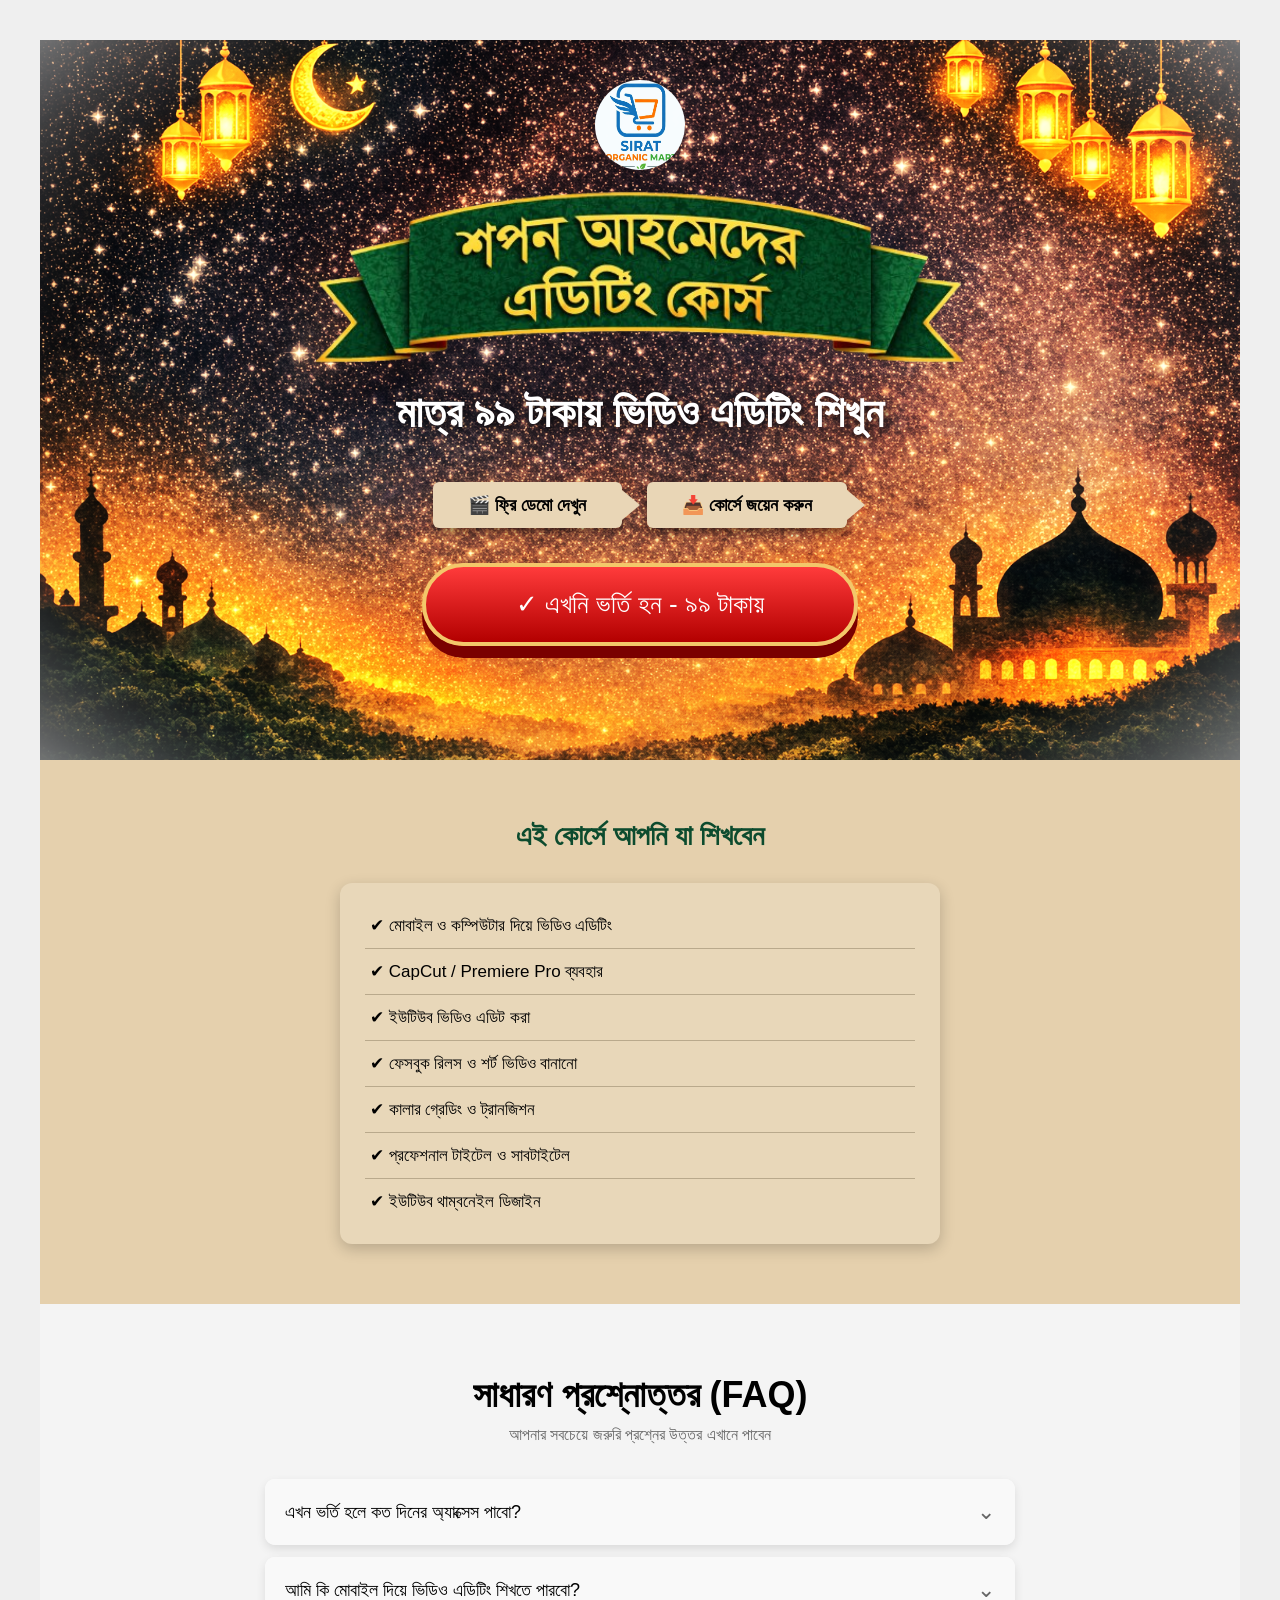
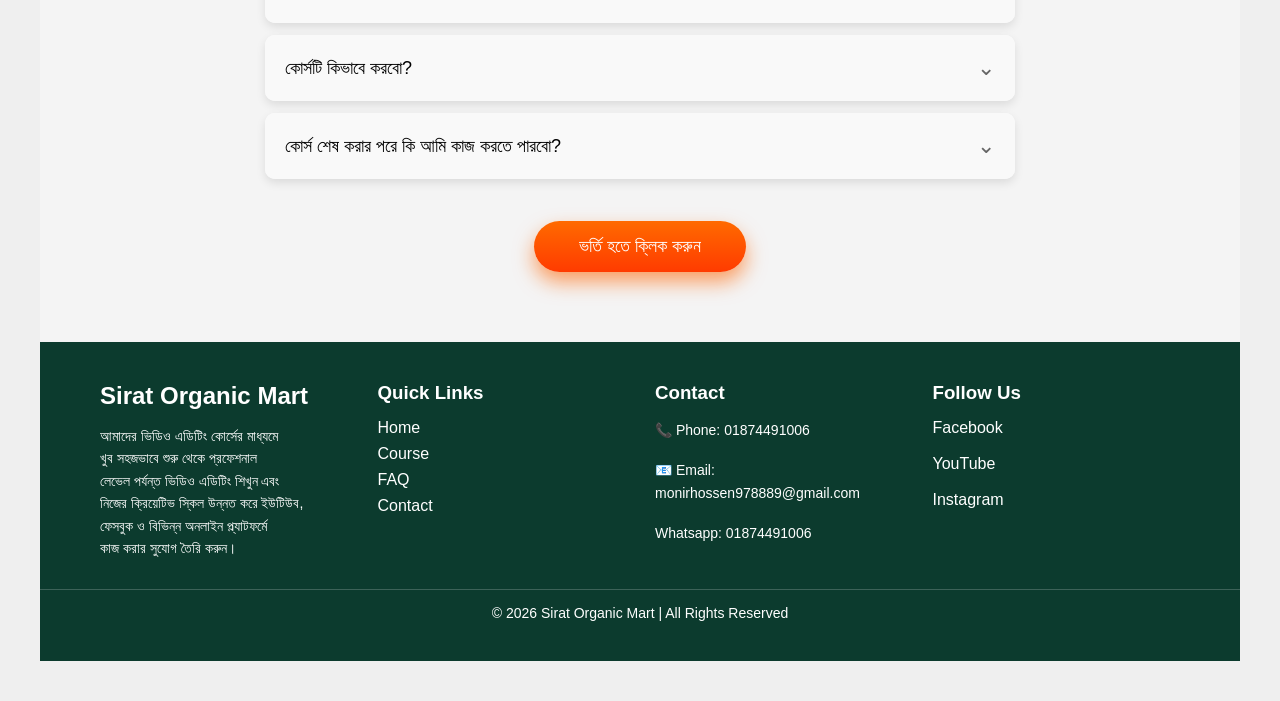
==== index.html @ 99664572 "first commit" ====
<!DOCTYPE html>
<html lang="bn">
<head>

<meta charset="UTF-8">
<meta name="viewport" content="width=device-width, initial-scale=1.0">

<title>Ramadan Offer</title>

<link rel="stylesheet" href="style.css">

<link rel="stylesheet" href="payment.css">
</head>

<body>

<section class="hero">

<div class="logo">
<img src="Sirat.png">
</div>

<div class="banner">
<img src="image-removebg-preview.png">
</div>

<h1 class="offer">
মাত্র ৯৯ টাকায় ভিডিও এডিটিং শিখুন
</h1>

<div class="features">

<div class="box">
🎬 ফ্রি ডেমো দেখুন
</div>

<a href="payment.html" class="box">
📥 কোর্সে জয়েন করুন
</a>

</div>

<a href="payment.html">
<button class="join">
✓ এখনি ভর্তি হন - ৯৯ টাকায়
</button>
</a>

</section>

<section class="gift">

<h2>
এই কোর্সে আপনি যা শিখবেন
</h2>

<div class="gift-box">

<ul>

<li>✔ মোবাইল ও কম্পিউটার দিয়ে ভিডিও এডিটিং</li>

<li>✔ CapCut / Premiere Pro ব্যবহার</li>

<li>✔ ইউটিউব ভিডিও এডিট করা</li>

<li>✔ ফেসবুক রিলস ও শর্ট ভিডিও বানানো</li>

<li>✔ কালার গ্রেডিং ও ট্রানজিশন</li>

<li>✔ প্রফেশনাল টাইটেল ও সাবটাইটেল</li>

<li>✔ ইউটিউব থাম্বনেইল ডিজাইন</li>

</ul>

</div>

</section>

<section class="faq">

<h2>সাধারণ প্রশ্নোত্তর (FAQ)</h2>
<p>আপনার সবচেয়ে জরুরি প্রশ্নের উত্তর এখানে পাবেন</p>

<div class="faq-box">

<div class="faq-item">

<div class="faq-question">
এখন ভর্তি হলে কত দিনের অ্যাক্সেস পাবো?
<span>⌄</span>
</div>

<div class="faq-answer">
তুমি যেদিন ভর্তি হবে সেদিন থেকে ৩০ দিনের সম্পূর্ণ কোর্স এক্সেস পাবে।
</div>

</div>


<div class="faq-item">

<div class="faq-question">
আমি কি মোবাইল দিয়ে ভিডিও এডিটিং শিখতে পারবো?
<span>⌄</span>
</div>

<div class="faq-answer">
হ্যাঁ, এই কোর্সে মোবাইল এবং কম্পিউটার দুইভাবেই ভিডিও এডিটিং শেখানো হবে।
</div>

</div>


<div class="faq-item">

<div class="faq-question">
কোর্সটি কিভাবে করবো?
<span>⌄</span>
</div>

<div class="faq-answer">
ভর্তি হওয়ার পর তোমাকে ভিডিও ক্লাস দেওয়া হবে, যেগুলো দেখে ধাপে ধাপে ভিডিও এডিটিং শিখতে পারবে।
</div>

</div>


<div class="faq-item">

<div class="faq-question">
কোর্স শেষ করার পরে কি আমি কাজ করতে পারবো?
<span>⌄</span>
</div>

<div class="faq-answer">
হ্যাঁ, কোর্স শেষে তুমি ইউটিউব ভিডিও, ফেসবুক রিলস এবং ক্লায়েন্টের ভিডিও এডিটিং করতে পারবে।
</div>

</div>

</div>

<a href="payment.html">
<button class="faq-btn">ভর্তি হতে ক্লিক করুন</button>
</a>

</section>

<footer class="footer">
  <div class="footer-container">

    <div class="footer-box">
      <h2>Sirat Organic Mart</h2>
      <p>আমাদের ভিডিও এডিটিং কোর্সের মাধ্যমে <br> খুব সহজভাবে শুরু থেকে প্রফেশনাল   <br>লেভেল পর্যন্ত ভিডিও এডিটিং শিখুন এবং <br> নিজের ক্রিয়েটিভ স্কিল উন্নত করে ইউটিউব, <br>ফেসবুক ও বিভিন্ন অনলাইন প্ল্যাটফর্মে <br>কাজ করার সুযোগ তৈরি করুন।</p>
    </div>

    <div class="footer-box">
      <h3>Quick Links</h3>
      <ul>
        <li><a href="#">Home</a></li>
        <li><a href="#">Course</a></li>
        <li><a href="#">FAQ</a></li>
        <li><a href="#">Contact</a></li>
      </ul>
    </div>

    <div class="footer-box">
      <h3>Contact</h3>
      <p>📞 Phone: 01874491006</p>
      <br>
      <p>📧 Email: monirhossen978889@gmail.com</p>
      <br>
      <p>Whatsapp: 01874491006</p>
    </div>

    <div class="footer-box">
      <h3>Follow Us</h3>
      <a href="#">Facebook</a><br>
      <br>
      <a href="#">YouTube</a><br>
      <br>
      <a href="#">Instagram</a>
    </div>

  </div>

  <div class="footer-bottom">
    <p>© 2026 Sirat Organic Mart | All Rights Reserved</p>
  </div>
</footer> 

</body>
<script>

document.querySelectorAll(".faq-question").forEach(question => {

question.addEventListener("click", () => {

const item = question.parentElement;

item.classList.toggle("active");

});

});

</script>
</html>
---- style.css ----
*{
margin:0;
padding:0;
box-sizing:border-box;
}

body{
font-family:sans-serif;
background:#d8c5a6;
}

/* HERO SECTION */

.hero{

height:720px;

background-image:url("ChatGPT\ Image\ Mar\ 10\,\ 2026\,\ 05_24_57\ PM.png");

background-size:cover;
background-position:center;

display:flex;
flex-direction:column;
align-items:center;

text-align:center;

padding-top:40px;

}

/* LOGO */

.logo img{

width:90px;
height:90px;

border-radius:50%;

margin-bottom:15px;

}

/* BANNER */

.banner img{

width:720px;
max-width:90%;

margin-bottom:20px;

}

/* OFFER TEXT */

.offer{

font-size:42px;

color:#ffffff;

font-weight:bold;

text-shadow:2px 2px 10px rgba(0,0,0,0.8);

margin-bottom:25px;

}

/* FEATURE BOX */

.features{
display:flex;
justify-content:center;
gap:25px;
margin-top:20px;
}

.box{
background:#e9d6b6;
padding:12px 35px;
border-radius:6px;
font-weight:600;
font-size:18px;
position:relative;
box-shadow:0 5px 10px rgba(0,0,0,0.4);
text-decoration:none;
color:black;
}

/* arrow effect */

.box::after{
content:"";
position:absolute;
right:-18px;
top:50%;
transform:translateY(-50%);
border-top:15px solid transparent;
border-bottom:15px solid transparent;
border-left:18px solid #e9d6b6;
}

.join{
margin-top:35px;
background:linear-gradient(#ff3b3b,#b30000);
color:white;
border:4px solid #f3c76a;
padding:22px 90px;
font-size:26px;
border-radius:60px;
box-shadow:0 12px 0 #7a0000;
cursor:pointer;

transition:0.2s;
}

.join:hover{
transform:translateY(-4px);
box-shadow:0 16px 0 #7a0000;
}

.join:active{
transform:translateY(6px);
box-shadow:0 4px 0 #7a0000;
}
.gift{

background:#e5d0ad;

padding:60px 20px;

text-align:center;

}

.gift h2{

color:#0c4b2e;

font-size:28px;

margin-bottom:30px;

}

.gift-box{

max-width:600px;

margin:auto;

background:#e8d7b9;

padding:20px 25px;

border-radius:12px;

box-shadow:0 5px 15px rgba(0,0,0,0.2);

}

.gift-box ul{

list-style:none;

text-align:left;

}

.gift-box li{

padding:12px 5px;

border-bottom:1px solid #b9a98c;

font-size:17px;

}

.gift-box li:last-child{

border-bottom:none;

}
.faq{
background:#f4f4f4;
padding:70px 20px;
text-align:center;
}

.faq h2{
font-size:36px;
margin-bottom:10px;
}

.faq p{
color:#666;
margin-bottom:35px;
}

.faq-box{
max-width:750px;
margin:auto;
}

.faq-item{
background:white;
margin-bottom:12px;
border-radius:10px;
overflow:hidden;
box-shadow:0 4px 10px rgba(0,0,0,0.1);
}

.faq-question{
display:flex;
justify-content:space-between;
align-items:center;
padding:20px;
font-size:18px;
cursor:pointer;
background:#f9f9f9;
}

.faq-question span{
font-size:22px;
color:#666;
}

.faq-answer{
display:none;
padding:18px;
font-size:16px;
color:#444;
background:white;
border-top:1px solid #eee;
}

.faq-item.active .faq-answer{
display:block;
}

.faq-btn{
margin-top:30px;
background:linear-gradient(#ff6a00,#ff3b00);
border:none;
color:white;
padding:15px 45px;
font-size:18px;
border-radius:40px;
cursor:pointer;
box-shadow:0 6px 12px rgba(0,0,0,0.2);
}

.footer{
    background:#0c3b2e;
    color:white;
    padding:40px 0;
}

.footer-container{
    width:90%;
    margin:auto;
    display:grid;
    grid-template-columns:repeat(auto-fit,minmax(200px,1fr));
    gap:30px;
}

.footer-box h2,
.footer-box h3{
    margin-bottom:15px;
}

.footer-box p{
    font-size:14px;
    line-height:1.6;
}

.footer-box ul{
    list-style:none;
    padding:0;
}

.footer-box ul li{
    margin-bottom:8px;
}

.footer-box a{
    color:white;
    text-decoration:none;
}

.footer-box a:hover{
    color:#f9a826;
}

.footer-bottom{
    text-align:center;
    margin-top:30px;
    border-top:1px solid rgba(255,255,255,0.2);
    padding-top:15px;
    font-size:14px;
}
button, .box{

transition:0.2s;
cursor:pointer;

}
.faq-btn{
margin-top:30px;
background:linear-gradient(#ff6a00,#ff3b00);
border:none;
color:white;
padding:15px 45px;
font-size:18px;
border-radius:40px;
cursor:pointer;

box-shadow:0 10px 20px rgba(255,100,0,0.6);

transition:0.2s;
}

.faq-btn:hover{
transform:translateY(-4px);
box-shadow:0 15px 30px rgba(255,100,0,0.8);
}

.faq-btn:active{
transform:translateY(4px);
}

/* hover করলে উপরে উঠবে */

button:hover, .box:hover{

transform:translateY(-4px);

}

/* click করলে চাপা পড়বে */

button:active, .box:active{

transform:translateY(6px);

}
---- payment.css ----
*{
margin:0;
padding:0;
box-sizing:border-box;
font-family:sans-serif;
}

body{
background:#efefef;
padding:40px;
}

/* HEADER */

.header{
background:#0d6b45;
color:white;
padding:20px 30px;
display:flex;
justify-content:space-between;
align-items:center;
max-width:900px;
margin:auto;
border-radius:15px 15px 0 0;
}

.amount h2{
font-size:28px;
}

.amount p{
margin-top:5px;
}

.pay{
background:white;
color:#0d6b45;
padding:4px 8px;
border-radius:6px;
margin-right:5px;
}

/* MAIN BOX */

.container{
max-width:900px;
margin:auto;
background:white;
padding:40px;
border-radius:0 0 15px 15px;
}

/* WARNING */

.warning{
color:red;
font-size:18px;
margin-bottom:30px;
}

/* GRID */

.grid{
display:flex;
gap:40px;
margin-bottom:30px;
}

.left,.right{
flex:1;
}

.small{
font-size:14px;
margin:8px 0;
}

/* WALLET */

.wallet-box{
display:flex;
align-items:center;
gap:10px;
}

.wallet-box input{
flex:1;
padding:12px;
border:1px solid #ddd;
background:#f1f1f1;
border-radius:8px;
}

.copy-btn{
padding:10px 14px;
border:none;
background:#0d6b45;
color:white;
border-radius:8px;
cursor:pointer;
}

/* BKASH */

.bkash{
background:linear-gradient(90deg,#d60087,#c2007f);
color:white;
padding:15px;
border-radius:8px;
text-align:center;
font-weight:bold;
}

/* TRX */

.trx label{
font-size:20px;
font-weight:bold;
}

.trx span{
color:red;
}

.trx input{
width:100%;
padding:14px;
border:2px solid red;
border-radius:8px;
margin-top:10px;
margin-bottom:30px;
}

/* BUTTON */

.confirm{
display:block;
margin:auto;
padding:12px 40px;
font-size:18px;
border-radius:30px;
border:1px solid black;
background:#f4f4f4;
cursor:pointer;
}

/* NOTICE */

.notice{
margin-top:40px;
}

.title{
color:red;
font-weight:bold;
margin-bottom:5px;
}

.text{
color:#777;
}
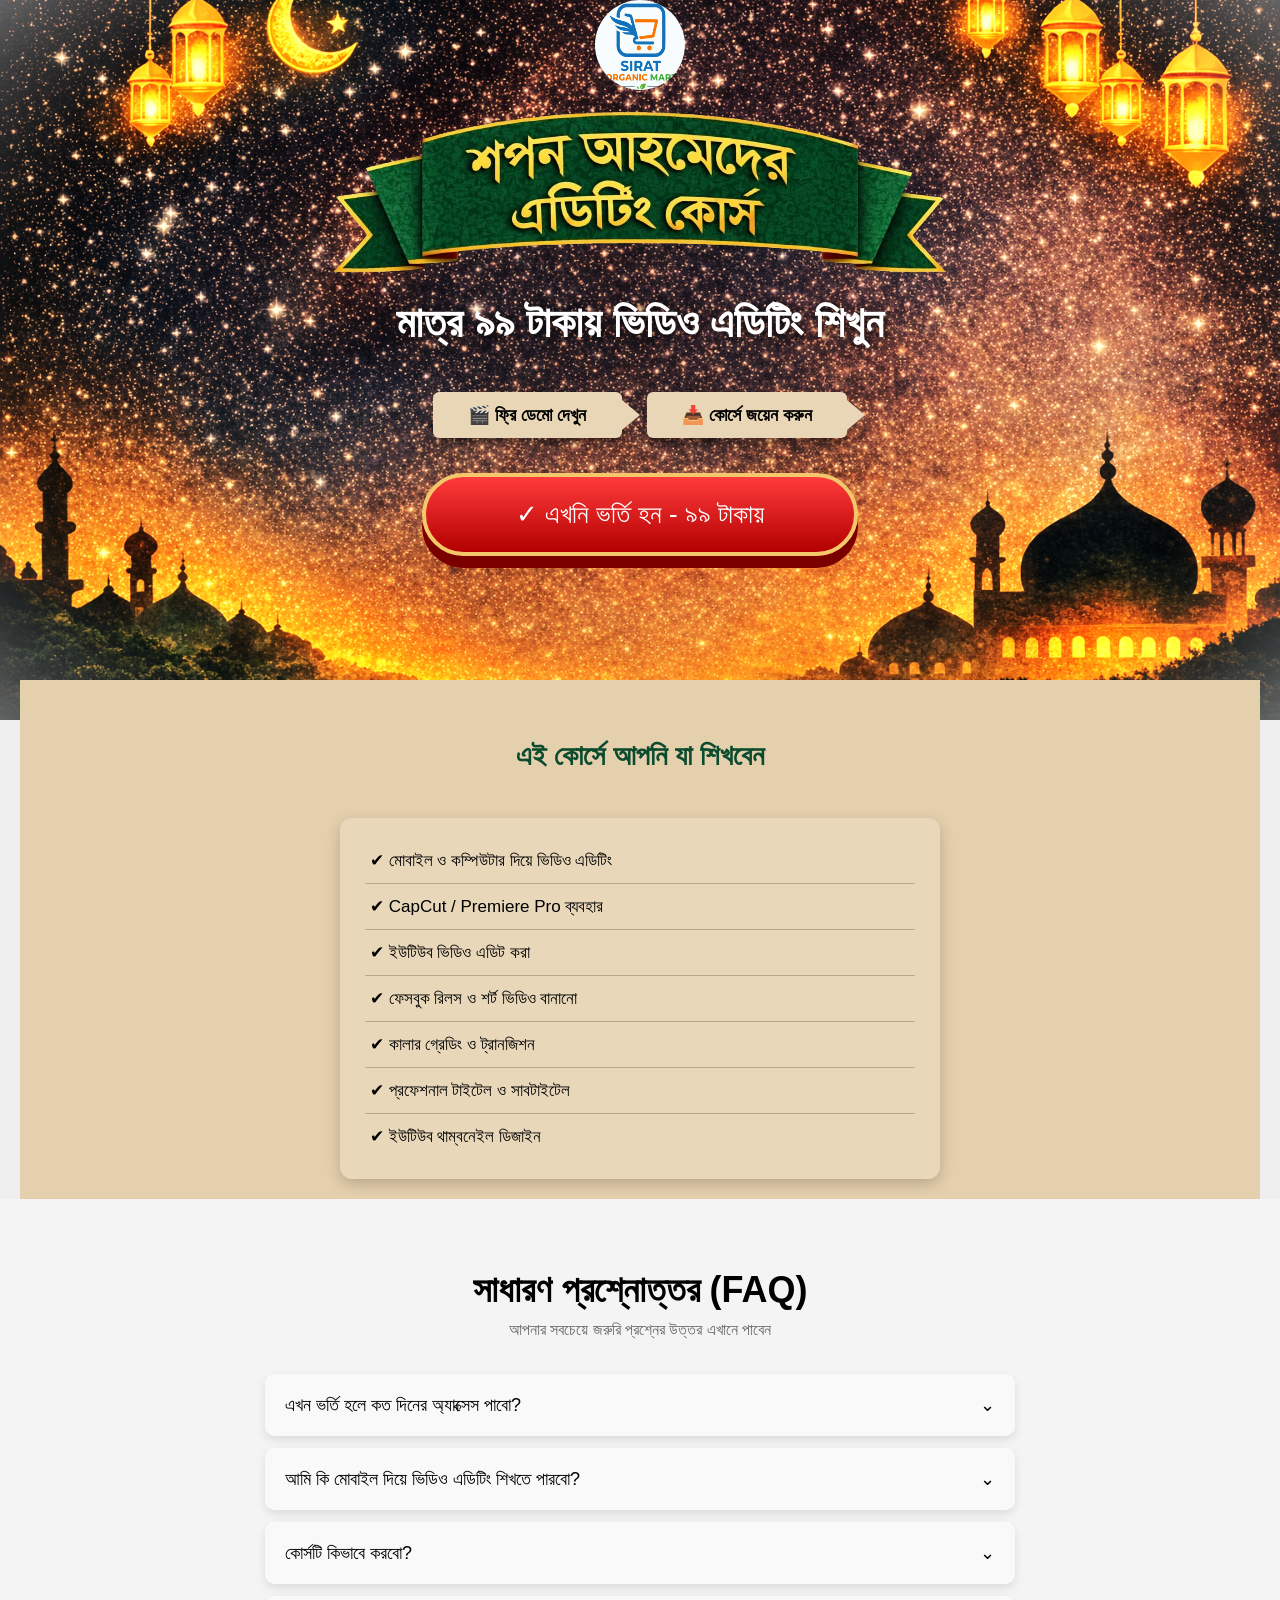
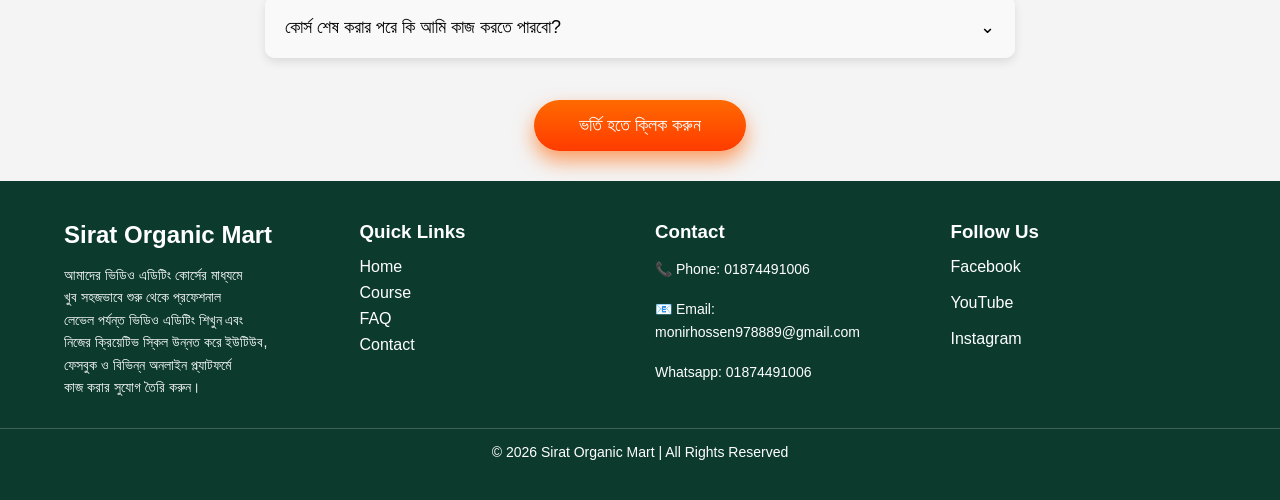
==== commit 7dcb4917: "updet" ====
--- a/index.html
+++ b/index.html
@@ -34,17 +34,15 @@
 🎬 ফ্রি ডেমো দেখুন
 </div>
 
-<a href="payment.html" class="box">
+<div class="box" onclick="goPayment()">
 📥 কোর্সে জয়েন করুন
-</a>
-
-</div>
-
-<a href="payment.html">
-<button class="join">
+</div>
+
+</div>
+
+<button class="join" onclick="goPayment()">
 ✓ এখনি ভর্তি হন - ৯৯ টাকায়
 </button>
-</a>
 
 </section>
 
@@ -73,7 +71,6 @@
 <li>✔ ইউটিউব থাম্বনেইল ডিজাইন</li>
 
 </ul>
-
 </div>
 
 </section>
@@ -142,9 +139,7 @@
 
 </div>
 
-<a href="payment.html">
-<button class="faq-btn">ভর্তি হতে ক্লিক করুন</button>
-</a>
+<button class="faq-btn" onclick="goPayment()">ভর্তি হতে ক্লিক করুন</button>
 
 </section>
 
@@ -190,6 +185,25 @@
     <p>© 2026 Sirat Organic Mart | All Rights Reserved</p>
   </div>
 </footer> 
+<div id="loader" class="loader">
+Loading...
+</div>
+
+<script>
+
+function goPayment(){
+
+document.getElementById("loader").style.display = "flex";
+
+setTimeout(function(){
+
+window.location.href = "payment.html";
+
+},1500);
+
+}
+
+</script>
 
 </body>
 <script>
@@ -207,4 +221,4 @@
 });
 
 </script>
-</html>+</html>
--- a/style.css
+++ b/style.css
@@ -1,82 +1,64 @@
-*{
+* {
+    margin: 0;
+    padding: 0;
+    box-sizing: border-box;
+}
+
+body {
+    margin: 0;
+    padding: 0;
+}
+
+html,body{
+width:100%;
+overflow-x:hidden;
+font-family:sans-serif;
+background:#d8c5a6;
 margin:0;
 padding:0;
-box-sizing:border-box;
-}
-
-body{
-font-family:sans-serif;
-background:#d8c5a6;
-}
-
-/* HERO SECTION */
+}
+
 
 .hero{
-
-height:720px;
-
-background-image:url("ChatGPT\ Image\ Mar\ 10\,\ 2026\,\ 05_24_57\ PM.png");
-
+min-height:720px;
+background-image:url("ChatGPT Image Mar 10, 2026, 05_24_57 PM.png");
 background-size:cover;
 background-position:center;
-
 display:flex;
 flex-direction:column;
 align-items:center;
-
-text-align:center;
-
-padding-top:40px;
-
-}
-
-/* LOGO */
+text-align:center;
+padding:0px;
+margin: -40px;
+}
 
 .logo img{
-
 width:90px;
 height:90px;
-
 border-radius:50%;
-
 margin-bottom:15px;
-
-}
-
-/* BANNER */
+}
 
 .banner img{
-
-width:720px;
-max-width:90%;
-
+width:100%;
+max-width:720px;
 margin-bottom:20px;
-
-}
-
-/* OFFER TEXT */
+}
 
 .offer{
-
 font-size:42px;
-
 color:#ffffff;
-
 font-weight:bold;
-
 text-shadow:2px 2px 10px rgba(0,0,0,0.8);
-
 margin-bottom:25px;
-
-}
-
-/* FEATURE BOX */
+}
 
 .features{
 display:flex;
 justify-content:center;
 gap:25px;
 margin-top:20px;
+flex-wrap:wrap;
 }
 
 .box{
@@ -89,9 +71,8 @@
 box-shadow:0 5px 10px rgba(0,0,0,0.4);
 text-decoration:none;
 color:black;
-}
-
-/* arrow effect */
+cursor:pointer;
+}
 
 .box::after{
 content:"";
@@ -114,7 +95,6 @@
 border-radius:60px;
 box-shadow:0 12px 0 #7a0000;
 cursor:pointer;
-
 transition:0.2s;
 }
 
@@ -127,69 +107,49 @@
 transform:translateY(6px);
 box-shadow:0 4px 0 #7a0000;
 }
+
 .gift{
-
 background:#e5d0ad;
-
 padding:60px 20px;
-
-text-align:center;
-
+text-align:center;
+margin: -20px;
 }
 
 .gift h2{
-
 color:#0c4b2e;
-
 font-size:28px;
-
-margin-bottom:30px;
-
+margin-bottom:45px;
 }
 
 .gift-box{
-
 max-width:600px;
-
 margin:auto;
-
 background:#e8d7b9;
-
 padding:20px 25px;
-
 border-radius:12px;
-
 box-shadow:0 5px 15px rgba(0,0,0,0.2);
-
 }
 
 .gift-box ul{
-
 list-style:none;
-
 text-align:left;
-
 }
 
 .gift-box li{
-
 padding:12px 5px;
-
 border-bottom:1px solid #b9a98c;
-
 font-size:17px;
-
 }
 
 .gift-box li:last-child{
-
 border-bottom:none;
-
-}
+}
+
 .faq{
 background:#f4f4f4;
 padding:70px 20px;
 text-align:center;
+margin: -40px;
 }
 
 .faq h2{
@@ -223,11 +183,6 @@
 font-size:18px;
 cursor:pointer;
 background:#f9f9f9;
-}
-
-.faq-question span{
-font-size:22px;
-color:#666;
 }
 
 .faq-answer{
@@ -252,76 +207,7 @@
 font-size:18px;
 border-radius:40px;
 cursor:pointer;
-box-shadow:0 6px 12px rgba(0,0,0,0.2);
-}
-
-.footer{
-    background:#0c3b2e;
-    color:white;
-    padding:40px 0;
-}
-
-.footer-container{
-    width:90%;
-    margin:auto;
-    display:grid;
-    grid-template-columns:repeat(auto-fit,minmax(200px,1fr));
-    gap:30px;
-}
-
-.footer-box h2,
-.footer-box h3{
-    margin-bottom:15px;
-}
-
-.footer-box p{
-    font-size:14px;
-    line-height:1.6;
-}
-
-.footer-box ul{
-    list-style:none;
-    padding:0;
-}
-
-.footer-box ul li{
-    margin-bottom:8px;
-}
-
-.footer-box a{
-    color:white;
-    text-decoration:none;
-}
-
-.footer-box a:hover{
-    color:#f9a826;
-}
-
-.footer-bottom{
-    text-align:center;
-    margin-top:30px;
-    border-top:1px solid rgba(255,255,255,0.2);
-    padding-top:15px;
-    font-size:14px;
-}
-button, .box{
-
-transition:0.2s;
-cursor:pointer;
-
-}
-.faq-btn{
-margin-top:30px;
-background:linear-gradient(#ff6a00,#ff3b00);
-border:none;
-color:white;
-padding:15px 45px;
-font-size:18px;
-border-radius:40px;
-cursor:pointer;
-
 box-shadow:0 10px 20px rgba(255,100,0,0.6);
-
 transition:0.2s;
 }
 
@@ -334,18 +220,129 @@
 transform:translateY(4px);
 }
 
-/* hover করলে উপরে উঠবে */
-
-button:hover, .box:hover{
-
+.footer{
+background:#0c3b2e;
+color:white;
+padding:40px 0;
+margin: -40px;
+}
+
+.footer-container{
+width:90%;
+margin:auto;
+display:grid;
+grid-template-columns:repeat(auto-fit,minmax(200px,1fr));
+gap:30px;
+}
+
+.footer-box h2,
+.footer-box h3{
+margin-bottom:15px;
+}
+
+.footer-box p{
+font-size:14px;
+line-height:1.6;
+}
+
+.footer-box ul{
+list-style:none;
+padding:0;
+}
+
+.footer-box ul li{
+margin-bottom:8px;
+}
+
+.footer-box a{
+color:white;
+text-decoration:none;
+}
+
+.footer-box a:hover{
+color:#f9a826;
+}
+
+.footer-bottom{
+text-align:center;
+margin-top:30px;
+border-top:1px solid rgba(255,255,255,0.2);
+padding-top:15px;
+font-size:14px;
+}
+
+button,.box{
+transition:0.2s;
+cursor:pointer;
+}
+
+button:hover,.box:hover{
 transform:translateY(-4px);
-
-}
-
-/* click করলে চাপা পড়বে */
-
-button:active, .box:active{
-
+}
+
+button:active,.box:active{
 transform:translateY(6px);
-
-} +}
+
+.loader{
+position:fixed;
+top:0;
+left:0;
+width:100%;
+height:100%;
+background:#000000cc;
+color:white;
+display:flex;
+justify-content:center;
+align-items:center;
+font-size:30px;
+font-weight:bold;
+display:none;
+z-index:9999;
+}
+
+@media (max-width:576px){
+
+.hero {
+  min-height: 100px;
+  background-image: url("ChatGPT Image Mar 10, 2026, 05_24_57 PM.png");
+  background-size: cover;
+  background-position: center;
+  display: flex;
+  flex-direction: column;
+  align-items: center;
+  text-align: center;
+  padding: 40px 0; 
+  width: 100%;   
+  margin:0;  
+}
+.offer{
+font-size:26px;
+}
+
+.features{
+flex-direction:column;
+align-items:center;
+}
+
+.box{
+width:900%;
+text-align:center;
+}
+
+.join{
+width:900%;
+padding:18px 20px;
+font-size:20px;
+}
+
+.banner img{
+width:100%;
+}
+
+.footer-container{
+grid-template-columns:1fr;
+text-align:center;
+}
+
+}
--- a/payment.css
+++ b/payment.css
@@ -158,4 +158,30 @@
 
 .text{
 color:#777;
+}
+
+@media (max-width:768px){
+
+.grid{
+flex-direction:column;
+}
+
+.header{
+flex-direction:column;
+gap:10px;
+text-align:center;
+}
+
+.wallet-box{
+flex-direction:column;
+}
+
+.copy-btn{
+width:100%;
+}
+
+.confirm{
+width:100%;
+}
+
 }
